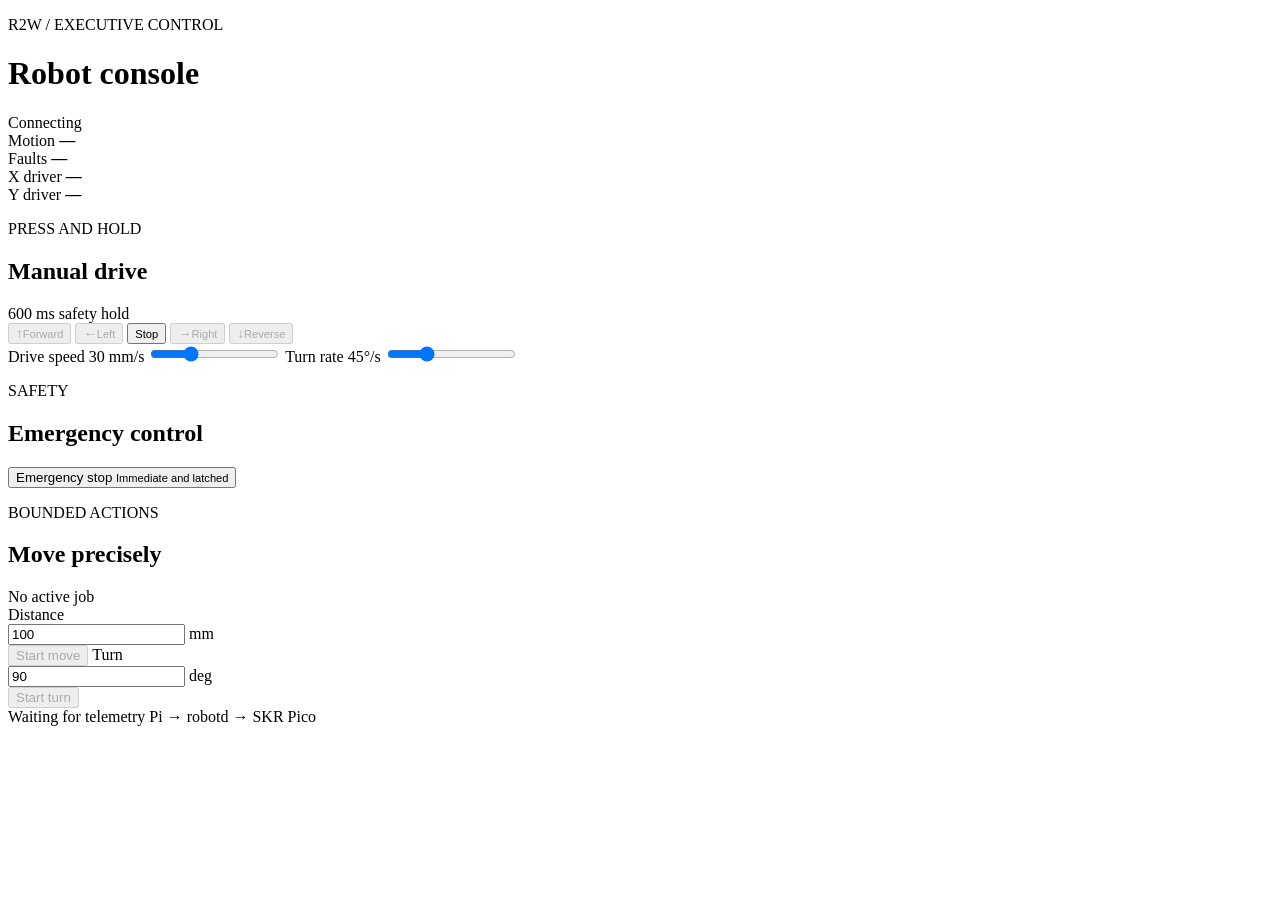
==== pi/web/index.html @ c0907bd0 "feat: add mobile web control interface" ====
<!doctype html>
<html lang="en">
  <head>
    <meta charset="utf-8">
    <meta name="viewport" content="width=device-width, initial-scale=1">
    <meta name="theme-color" content="#111715">
    <title>R2W Robot Control</title>
    <link rel="stylesheet" href="/styles.css">
  </head>
  <body>
    <header class="topbar">
      <div>
        <p class="eyebrow">R2W / EXECUTIVE CONTROL</p>
        <h1>Robot console</h1>
      </div>
      <div class="connection" id="connection">
        <span class="connection-dot"></span>
        <span id="connection-label">Connecting</span>
      </div>
    </header>

    <main>
      <section class="telemetry" aria-label="Robot telemetry">
        <article class="metric metric-primary">
          <span>Motion</span>
          <strong id="mode">—</strong>
        </article>
        <article class="metric">
          <span>Faults</span>
          <strong id="faults">—</strong>
        </article>
        <article class="metric">
          <span>X driver</span>
          <strong id="x-driver">—</strong>
        </article>
        <article class="metric">
          <span>Y driver</span>
          <strong id="y-driver">—</strong>
        </article>
      </section>

      <div class="layout">
        <section class="panel drive-panel">
          <div class="panel-heading">
            <div>
              <p class="eyebrow">PRESS AND HOLD</p>
              <h2>Manual drive</h2>
            </div>
            <span class="lease-label">600 ms safety hold</span>
          </div>

          <div class="dpad" aria-label="Directional controls">
            <button class="drive-button forward" data-drive="forward" disabled
                    aria-label="Drive forwards">
              <span class="arrow">↑</span><small>Forward</small>
            </button>
            <button class="drive-button left" data-drive="left" disabled
                    aria-label="Turn left">
              <span class="arrow">←</span><small>Left</small>
            </button>
            <button class="stop-button" id="stop" aria-label="Stop">
              <span class="stop-square"></span><small>Stop</small>
            </button>
            <button class="drive-button right" data-drive="right" disabled
                    aria-label="Turn right">
              <span class="arrow">→</span><small>Right</small>
            </button>
            <button class="drive-button reverse" data-drive="reverse" disabled
                    aria-label="Drive backwards">
              <span class="arrow">↓</span><small>Reverse</small>
            </button>
          </div>

          <div class="sliders">
            <label>
              <span>Drive speed <output id="speed-output">30 mm/s</output></span>
              <input id="speed" type="range" min="10" max="80" value="30"
                     step="5">
            </label>
            <label>
              <span>Turn rate <output id="turn-output">45°/s</output></span>
              <input id="turn-rate" type="range" min="15" max="120" value="45"
                     step="5">
            </label>
          </div>
        </section>

        <div class="side-stack">
          <section class="panel safety-panel">
            <div class="panel-heading">
              <div>
                <p class="eyebrow">SAFETY</p>
                <h2>Emergency control</h2>
              </div>
            </div>
            <button class="estop-button" id="estop">
              <span>Emergency stop</span>
              <small>Immediate and latched</small>
            </button>
            <button class="clear-button" id="clear-estop" hidden>
              Clear emergency stop
            </button>
          </section>

          <section class="panel finite-panel">
            <div class="panel-heading">
              <div>
                <p class="eyebrow">BOUNDED ACTIONS</p>
                <h2>Move precisely</h2>
              </div>
              <span class="job-label" id="job-label">No active job</span>
            </div>
            <div class="finite-grid">
              <label>
                <span>Distance</span>
                <div class="input-unit">
                  <input id="distance" type="number" value="100" step="10">
                  <span>mm</span>
                </div>
                <button class="action-button" id="move" disabled>Start move</button>
              </label>
              <label>
                <span>Turn</span>
                <div class="input-unit">
                  <input id="angle" type="number" value="90" step="15">
                  <span>deg</span>
                </div>
                <button class="action-button" id="turn" disabled>Start turn</button>
              </label>
            </div>
          </section>
        </div>
      </div>

      <footer>
        <span id="last-update">Waiting for telemetry</span>
        <span>Pi → robotd → SKR Pico</span>
      </footer>
    </main>

    <div class="toast" id="toast" role="status" aria-live="polite"></div>
    <script src="/app.js"></script>
  </body>
</html>
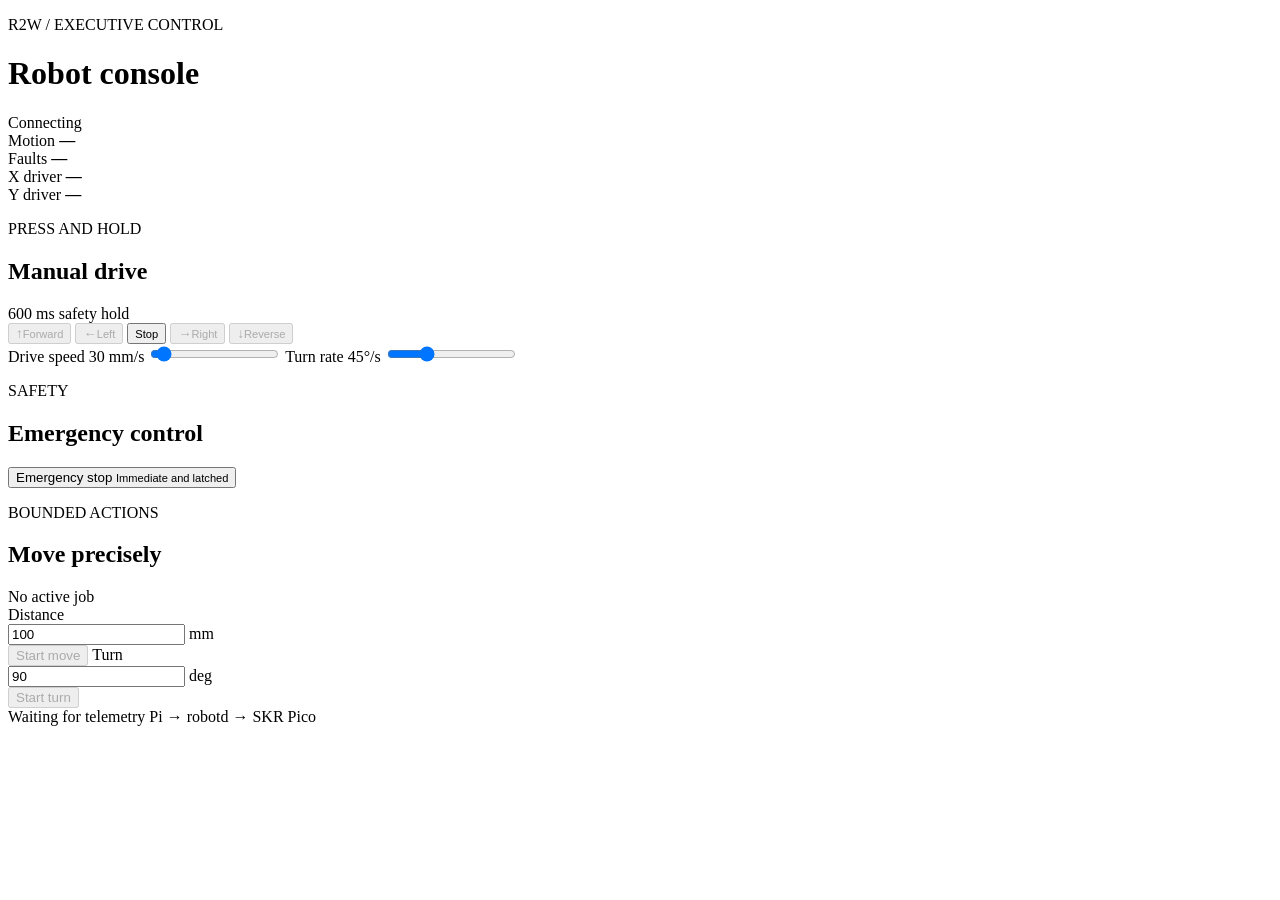
==== commit eca1d6ba: "Increased speed and rates x 5" ====
--- a/pi/web/index.html
+++ b/pi/web/index.html
@@ -74,7 +74,7 @@
           <div class="sliders">
             <label>
               <span>Drive speed <output id="speed-output">30 mm/s</output></span>
-              <input id="speed" type="range" min="10" max="80" value="30"
+              <input id="speed" type="range" min="10" max="400" value="30"
                      step="5">
             </label>
             <label>
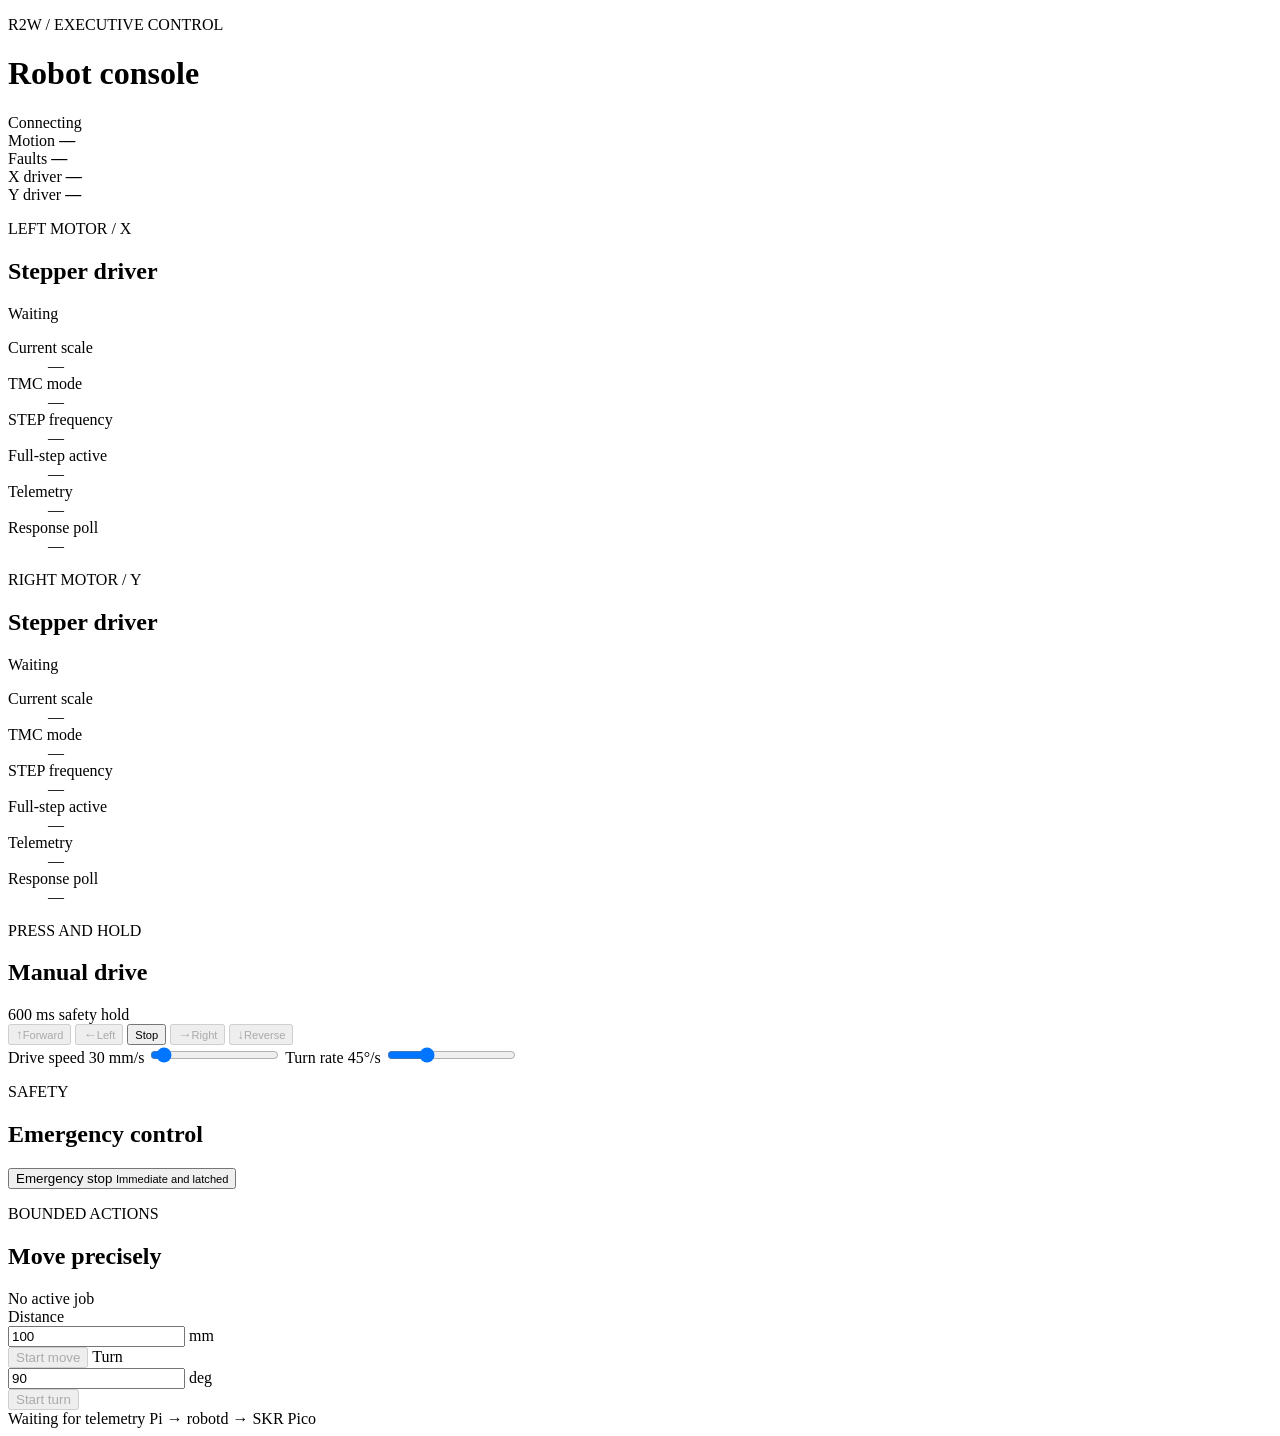
==== commit 92d9fe62: "feat: show TMC diagnostics in web console" ====
--- a/pi/web/index.html
+++ b/pi/web/index.html
@@ -36,6 +36,44 @@
         <article class="metric">
           <span>Y driver</span>
           <strong id="y-driver">—</strong>
+        </article>
+      </section>
+
+      <section class="driver-grid" aria-label="Stepper driver diagnostics">
+        <article class="driver-card" id="x-driver-card">
+          <div class="driver-heading">
+            <div>
+              <p class="eyebrow">LEFT MOTOR / X</p>
+              <h2>Stepper driver</h2>
+            </div>
+            <span class="driver-health" id="x-driver-health">Waiting</span>
+          </div>
+          <dl class="driver-details">
+            <div><dt>Current scale</dt><dd id="x-current-scale">—</dd></div>
+            <div><dt>TMC mode</dt><dd id="x-tmc-mode">—</dd></div>
+            <div><dt>STEP frequency</dt><dd id="x-step-frequency">—</dd></div>
+            <div><dt>Full-step active</dt><dd id="x-fullstep">—</dd></div>
+            <div><dt>Telemetry</dt><dd id="x-telemetry">—</dd></div>
+            <div><dt>Response poll</dt><dd id="x-poll-time">—</dd></div>
+          </dl>
+        </article>
+
+        <article class="driver-card" id="y-driver-card">
+          <div class="driver-heading">
+            <div>
+              <p class="eyebrow">RIGHT MOTOR / Y</p>
+              <h2>Stepper driver</h2>
+            </div>
+            <span class="driver-health" id="y-driver-health">Waiting</span>
+          </div>
+          <dl class="driver-details">
+            <div><dt>Current scale</dt><dd id="y-current-scale">—</dd></div>
+            <div><dt>TMC mode</dt><dd id="y-tmc-mode">—</dd></div>
+            <div><dt>STEP frequency</dt><dd id="y-step-frequency">—</dd></div>
+            <div><dt>Full-step active</dt><dd id="y-fullstep">—</dd></div>
+            <div><dt>Telemetry</dt><dd id="y-telemetry">—</dd></div>
+            <div><dt>Response poll</dt><dd id="y-poll-time">—</dd></div>
+          </dl>
         </article>
       </section>
 
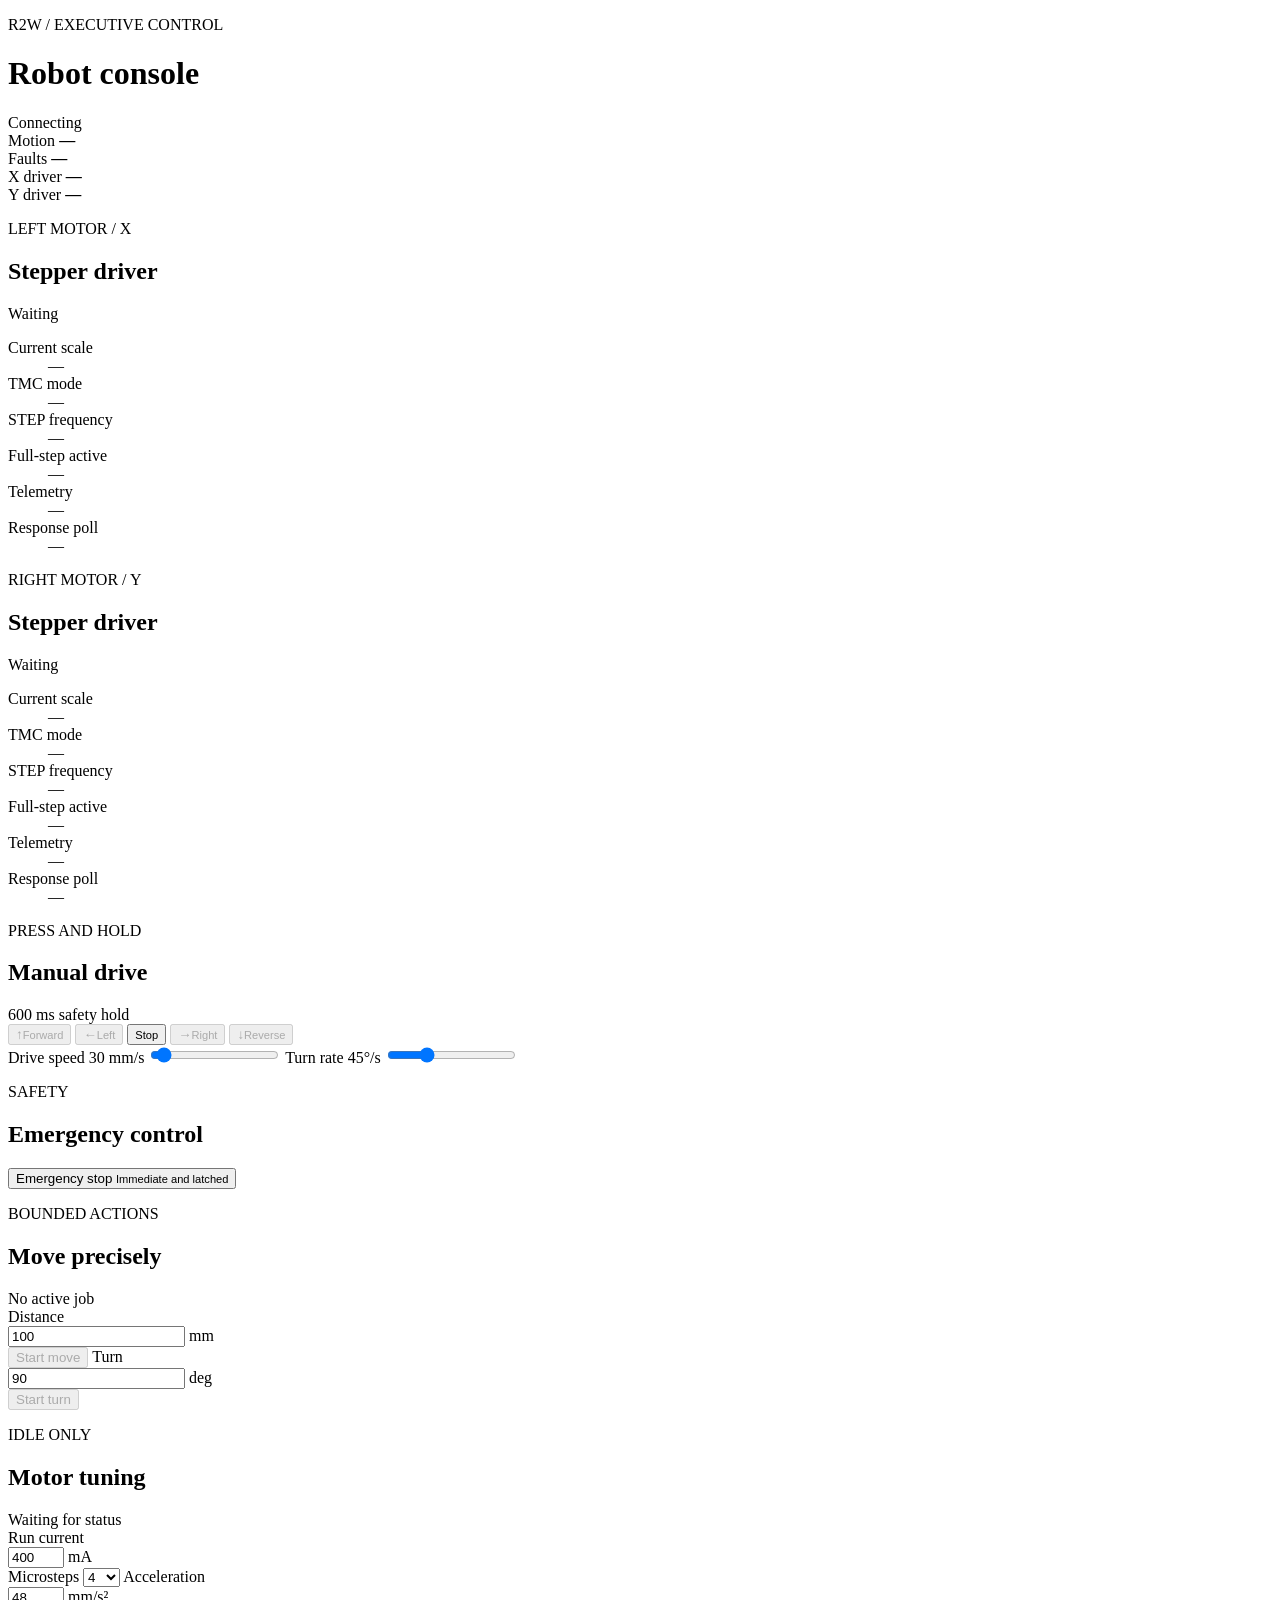
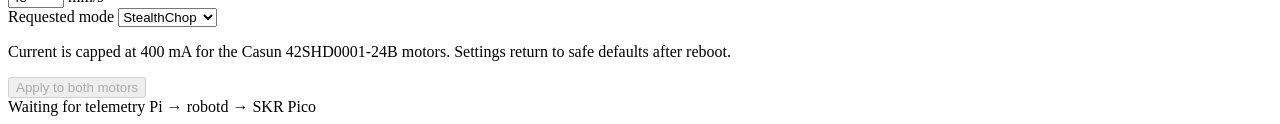
==== commit 9c7dec4a: "feat: add idle-only motor tuning panel" ====
--- a/pi/web/index.html
+++ b/pi/web/index.html
@@ -167,6 +167,55 @@
               </label>
             </div>
           </section>
+
+          <section class="panel settings-panel">
+            <div class="panel-heading">
+              <div>
+                <p class="eyebrow">IDLE ONLY</p>
+                <h2>Motor tuning</h2>
+              </div>
+              <span class="settings-state" id="settings-state">Waiting for status</span>
+            </div>
+            <div class="settings-grid">
+              <label>
+                <span>Run current</span>
+                <div class="input-unit">
+                  <input id="run-current" type="number" min="100" max="400"
+                         step="25" value="400">
+                  <span>mA</span>
+                </div>
+              </label>
+              <label>
+                <span>Microsteps</span>
+                <select id="microsteps">
+                  <option>1</option><option>2</option><option selected>4</option>
+                  <option>8</option><option>16</option><option>32</option>
+                  <option>64</option>
+                </select>
+              </label>
+              <label>
+                <span>Acceleration</span>
+                <div class="input-unit">
+                  <input id="acceleration" type="number" min="10" max="500"
+                         step="10" value="48">
+                  <span>mm/s²</span>
+                </div>
+              </label>
+              <label>
+                <span>Requested mode</span>
+                <select id="requested-mode">
+                  <option value="STEALTHCHOP">StealthChop</option>
+                  <option value="SPREADCYCLE">SpreadCycle</option>
+                </select>
+              </label>
+            </div>
+            <p class="settings-note">
+              Current is capped at 400 mA for the Casun 42SHD0001-24B motors.
+              Settings return to safe defaults after reboot.
+            </p>
+            <button class="action-button settings-apply" id="apply-settings"
+                    disabled>Apply to both motors</button>
+          </section>
         </div>
       </div>
 
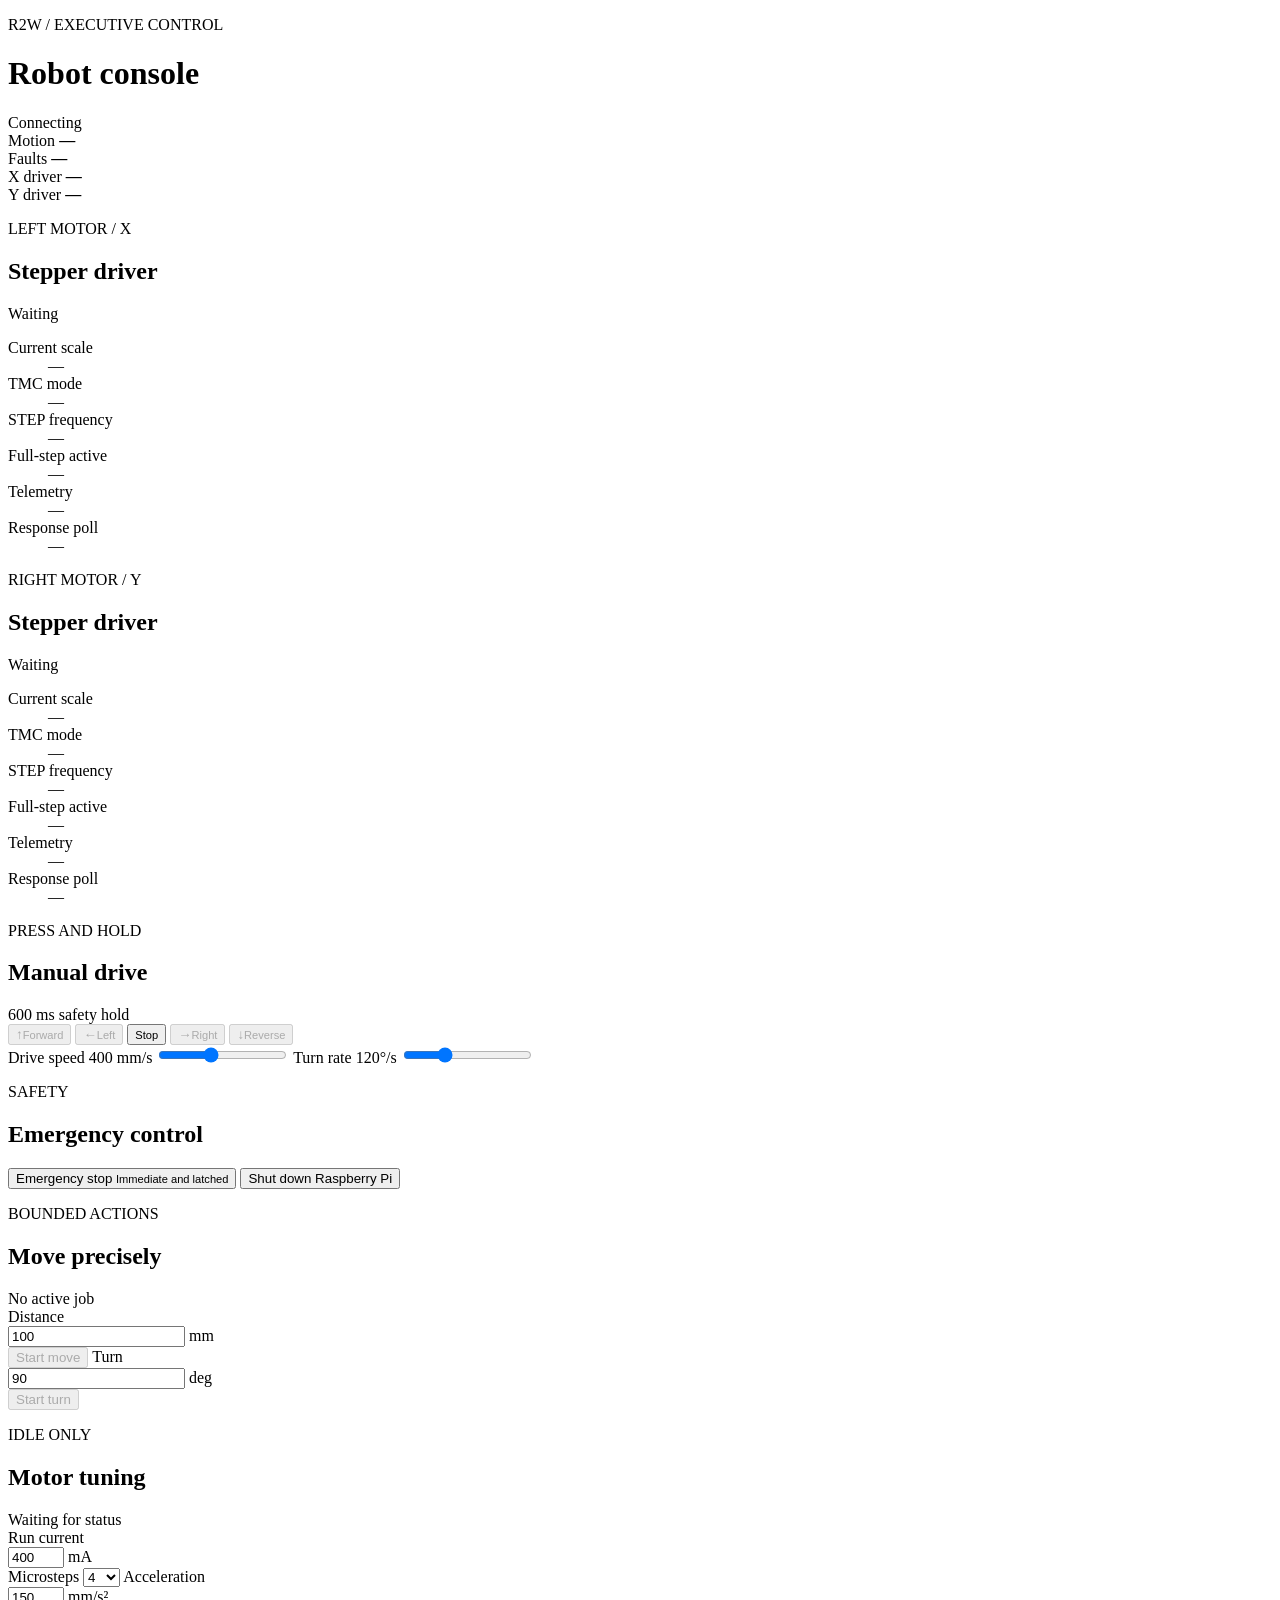
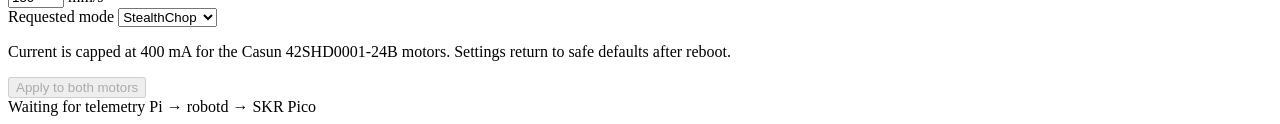
==== commit cf7ec8c1: "feat: add safe shutdown and responsive drive defaults" ====
--- a/pi/web/index.html
+++ b/pi/web/index.html
@@ -111,13 +111,13 @@
 
           <div class="sliders">
             <label>
-              <span>Drive speed <output id="speed-output">30 mm/s</output></span>
-              <input id="speed" type="range" min="10" max="400" value="30"
+              <span>Drive speed <output id="speed-output">400 mm/s</output></span>
+              <input id="speed" type="range" min="10" max="1000" value="400"
                      step="5">
             </label>
             <label>
-              <span>Turn rate <output id="turn-output">45°/s</output></span>
-              <input id="turn-rate" type="range" min="15" max="120" value="45"
+              <span>Turn rate <output id="turn-output">120°/s</output></span>
+              <input id="turn-rate" type="range" min="15" max="360" value="120"
                      step="5">
             </label>
           </div>
@@ -138,6 +138,9 @@
             <button class="clear-button" id="clear-estop" hidden>
               Clear emergency stop
             </button>
+            <button class="shutdown-button" id="shutdown">
+              Shut down Raspberry Pi
+            </button>
           </section>
 
           <section class="panel finite-panel">
@@ -197,7 +200,7 @@
                 <span>Acceleration</span>
                 <div class="input-unit">
                   <input id="acceleration" type="number" min="10" max="500"
-                         step="10" value="48">
+                         step="10" value="150">
                   <span>mm/s²</span>
                 </div>
               </label>
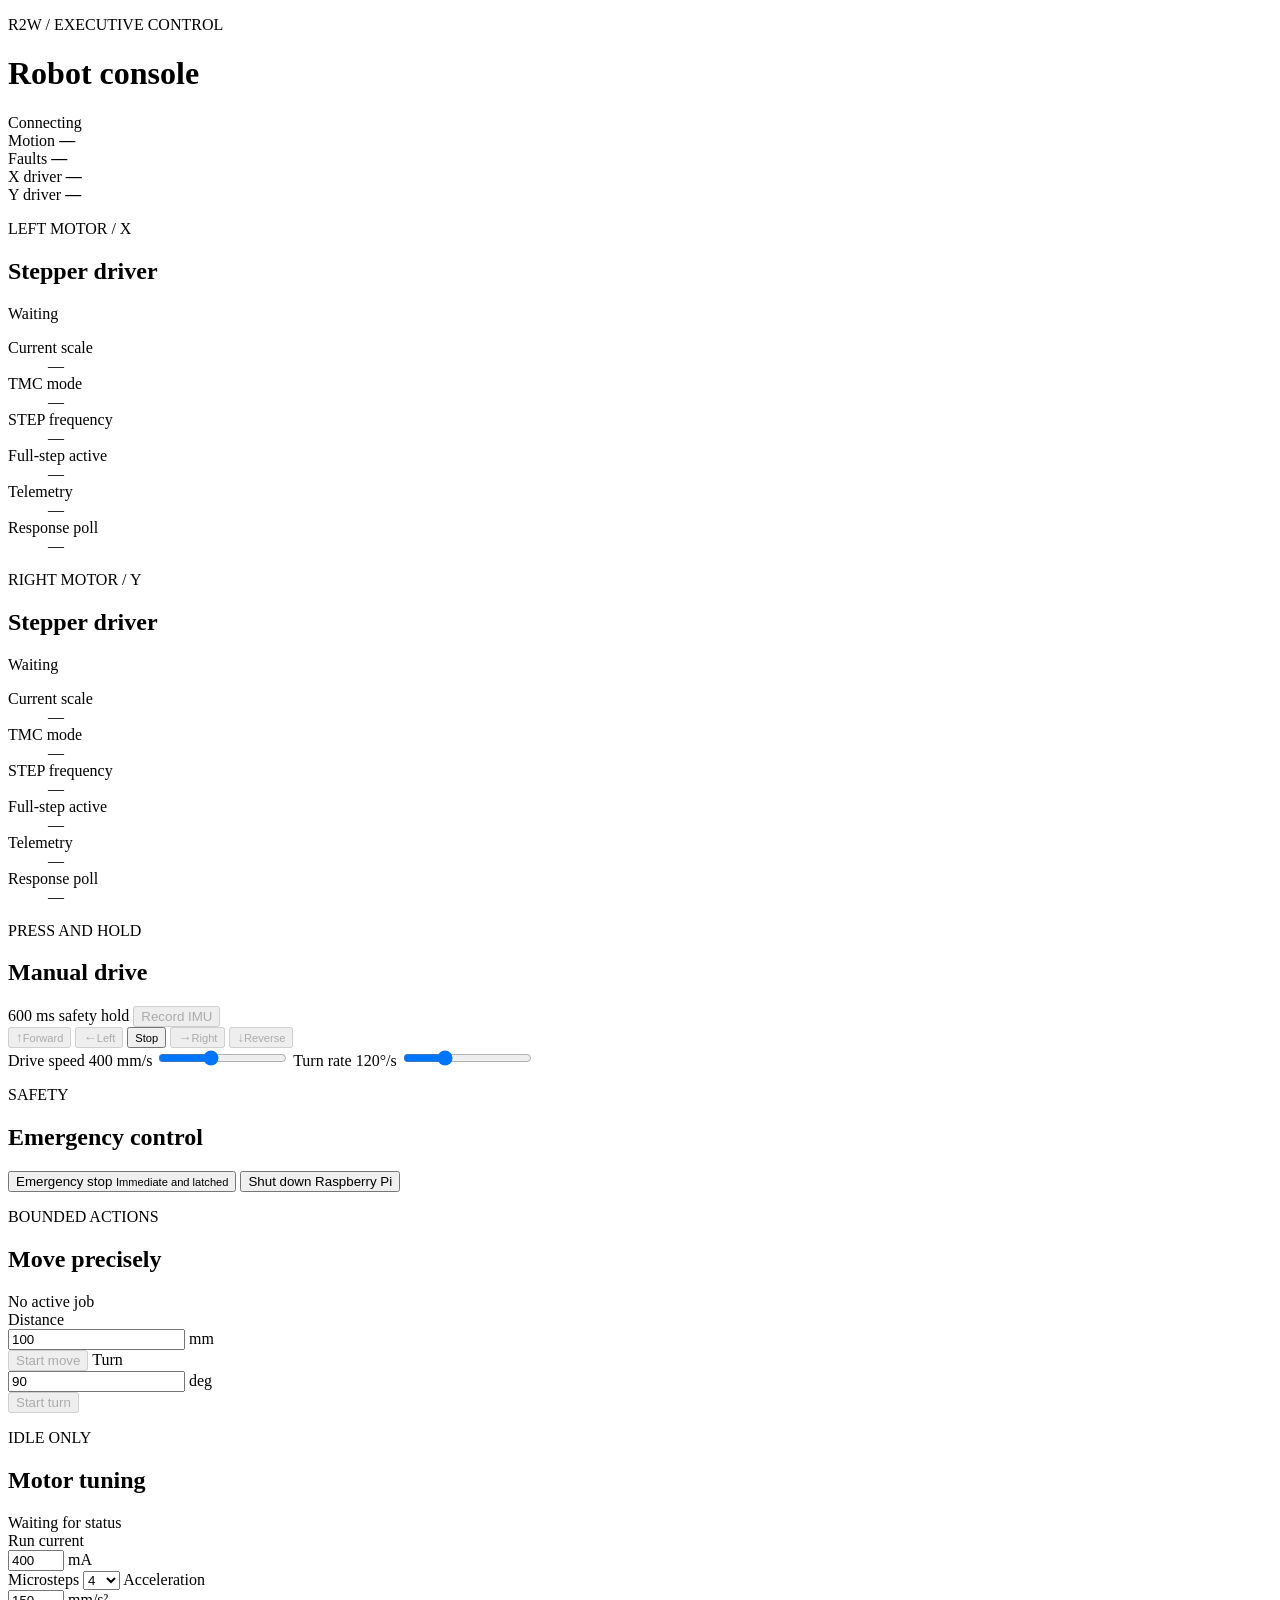
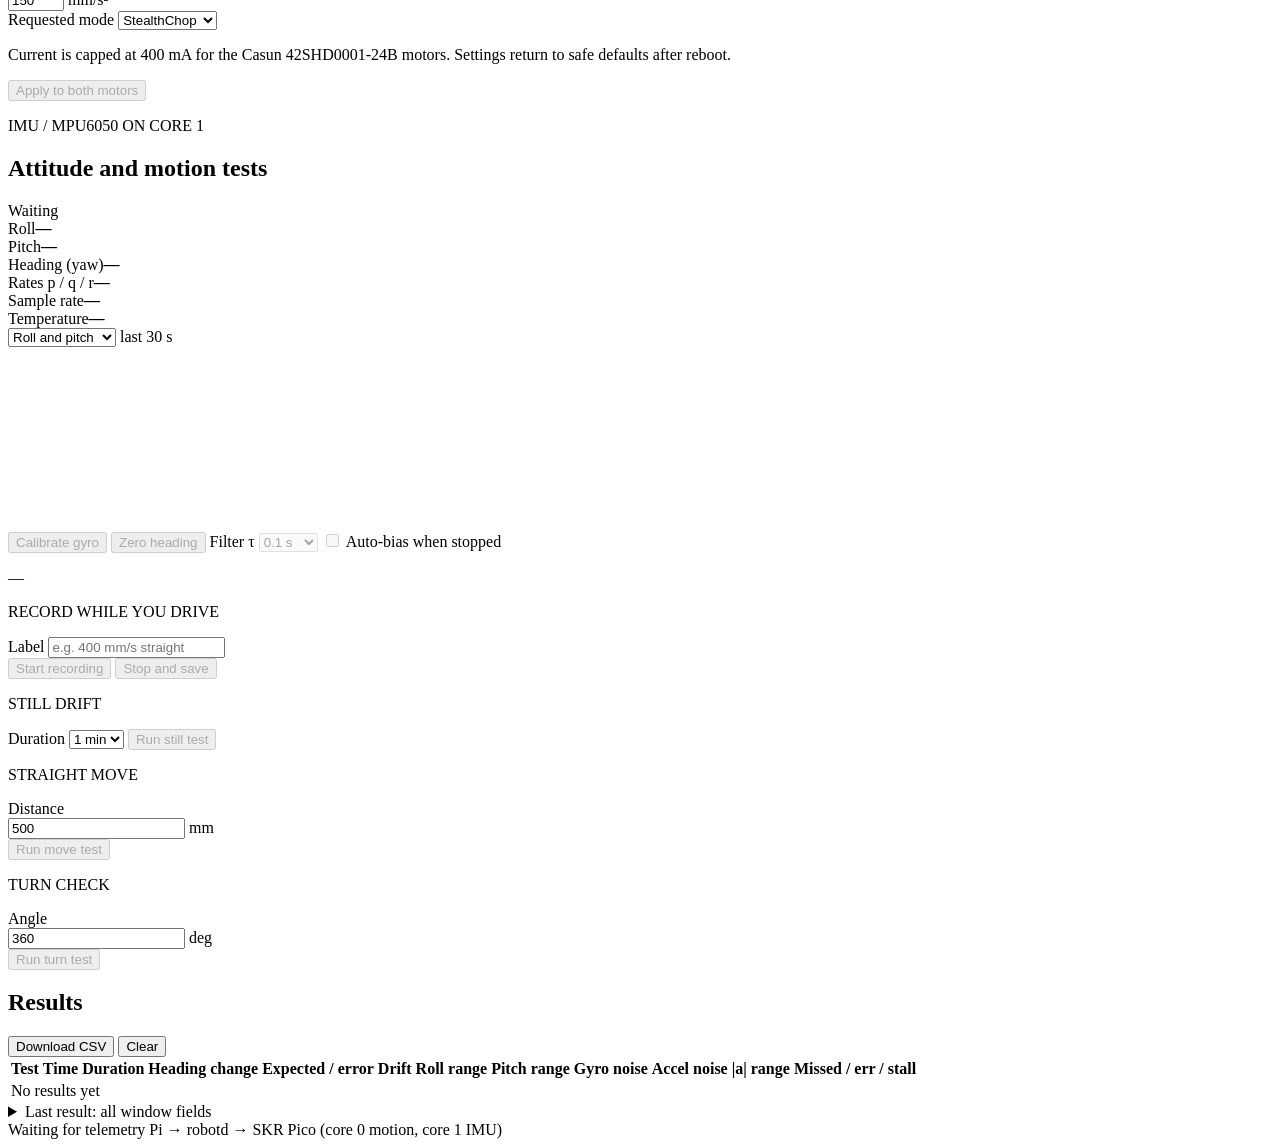
==== commit c93683fd: "Add IMU sections" ====
--- a/pi/web/index.html
+++ b/pi/web/index.html
@@ -84,7 +84,13 @@
               <p class="eyebrow">PRESS AND HOLD</p>
               <h2>Manual drive</h2>
             </div>
-            <span class="lease-label">600 ms safety hold</span>
+            <div class="drive-heading-side">
+              <span class="lease-label">600 ms safety hold</span>
+              <button class="imu-control drive-record" id="drive-record" disabled
+                      title="Record IMU statistics while you drive; the result appears in the IMU panel">
+                <span class="record-dot"></span><span id="drive-record-label">Record IMU</span>
+              </button>
+            </div>
           </div>
 
           <div class="dpad" aria-label="Directional controls">
@@ -222,9 +228,144 @@
         </div>
       </div>
 
+      <section class="panel imu-panel" id="imu-panel" aria-label="IMU">
+        <div class="panel-heading">
+          <div>
+            <p class="eyebrow">IMU / MPU6050 ON CORE 1</p>
+            <h2>Attitude and motion tests</h2>
+          </div>
+          <span class="imu-state" id="imu-state">Waiting</span>
+        </div>
+
+        <div class="imu-metrics">
+          <article class="metric"><span>Roll</span><strong id="imu-roll">—</strong></article>
+          <article class="metric"><span>Pitch</span><strong id="imu-pitch">—</strong></article>
+          <article class="metric"><span>Heading (yaw)</span><strong id="imu-yaw">—</strong></article>
+          <article class="metric"><span>Rates p / q / r</span><strong id="imu-rates">—</strong></article>
+          <article class="metric"><span>Sample rate</span><strong id="imu-rate">—</strong></article>
+          <article class="metric"><span>Temperature</span><strong id="imu-temp">—</strong></article>
+        </div>
+
+        <div class="imu-chart-wrap">
+          <div class="imu-chart-bar">
+            <select id="imu-chart-mode" aria-label="Chart data">
+              <option value="angles">Roll and pitch</option>
+              <option value="yaw">Heading (yaw)</option>
+              <option value="rates">Rates p / q / r</option>
+              <option value="accel">Acceleration</option>
+            </select>
+            <span class="imu-legend" id="imu-legend"></span>
+            <span class="imu-chart-note">last 30 s</span>
+          </div>
+          <canvas id="imu-chart" class="imu-chart" height="180"></canvas>
+        </div>
+
+        <div class="imu-controls">
+          <button class="action-button imu-control imu-button" id="imu-calibrate" disabled>Calibrate gyro</button>
+          <button class="action-button imu-control imu-button" id="imu-zero" disabled>Zero heading</button>
+          <label class="imu-inline">
+            <span>Filter τ</span>
+            <select id="imu-tau" disabled>
+              <option value="0.1">0.1 s</option>
+              <option value="0.25">0.25 s</option>
+              <option value="0.5">0.5 s</option>
+              <option value="1">1 s</option>
+              <option value="2">2 s</option>
+            </select>
+          </label>
+          <label class="imu-inline imu-check">
+            <input type="checkbox" id="imu-auto-bias" disabled>
+            <span>Auto-bias when stopped</span>
+          </label>
+        </div>
+        <p class="imu-health" id="imu-health">—</p>
+
+        <div class="imu-tests">
+          <div class="imu-test-card">
+            <p class="eyebrow">RECORD WHILE YOU DRIVE</p>
+            <label class="imu-field">
+              <span>Label</span>
+              <input id="record-label" type="text" maxlength="40" placeholder="e.g. 400 mm/s straight">
+            </label>
+            <div class="imu-test-buttons">
+              <button class="action-button imu-control imu-button" id="record-start" disabled>Start recording</button>
+              <button class="action-button imu-control imu-button" id="record-stop" disabled>Stop and save</button>
+            </div>
+          </div>
+          <div class="imu-test-card">
+            <p class="eyebrow">STILL DRIFT</p>
+            <label class="imu-field">
+              <span>Duration</span>
+              <select id="still-duration">
+                <option value="30">30 s</option>
+                <option value="60" selected>1 min</option>
+                <option value="300">5 min</option>
+              </select>
+            </label>
+            <button class="action-button imu-control imu-button imu-test-run" data-test="still" disabled>Run still test</button>
+          </div>
+          <div class="imu-test-card">
+            <p class="eyebrow">STRAIGHT MOVE</p>
+            <label class="imu-field">
+              <span>Distance</span>
+              <div class="input-unit">
+                <input id="test-distance" type="number" value="500" step="50">
+                <span>mm</span>
+              </div>
+            </label>
+            <button class="action-button imu-control imu-button imu-test-run" data-test="move" disabled>Run move test</button>
+          </div>
+          <div class="imu-test-card">
+            <p class="eyebrow">TURN CHECK</p>
+            <label class="imu-field">
+              <span>Angle</span>
+              <div class="input-unit">
+                <input id="test-angle" type="number" value="360" step="45">
+                <span>deg</span>
+              </div>
+            </label>
+            <button class="action-button imu-control imu-button imu-test-run" data-test="turn" disabled>Run turn test</button>
+          </div>
+        </div>
+
+        <div class="imu-progress" id="imu-progress" hidden>
+          <span id="imu-progress-text">Running…</span>
+          <button class="action-button imu-control imu-cancel" id="imu-cancel">Cancel</button>
+        </div>
+
+        <div class="imu-results">
+          <div class="imu-results-bar">
+            <h2>Results</h2>
+            <div>
+              <button class="action-button imu-control imu-small" id="results-csv">Download CSV</button>
+              <button class="action-button imu-control imu-small" id="results-clear">Clear</button>
+            </div>
+          </div>
+          <div class="imu-table-wrap">
+            <table class="imu-table">
+              <thead>
+                <tr>
+                  <th>Test</th><th>Time</th><th>Duration</th><th>Heading change</th>
+                  <th>Expected / error</th><th>Drift</th><th>Roll range</th>
+                  <th>Pitch range</th><th>Gyro noise</th><th>Accel noise</th>
+                  <th>|a| range</th><th>Missed / err / stall</th>
+                </tr>
+              </thead>
+              <tbody id="results-body">
+                <tr class="imu-empty"><td colspan="12">No results yet</td></tr>
+              </tbody>
+            </table>
+          </div>
+          <details class="imu-details">
+            <summary>Last result: all window fields</summary>
+            <pre id="results-raw">—</pre>
+          </details>
+        </div>
+      </section>
+
       <footer>
         <span id="last-update">Waiting for telemetry</span>
-        <span>Pi → robotd → SKR Pico</span>
+        <span>Pi → robotd → SKR Pico (core 0 motion, core 1 IMU)</span>
       </footer>
     </main>
 
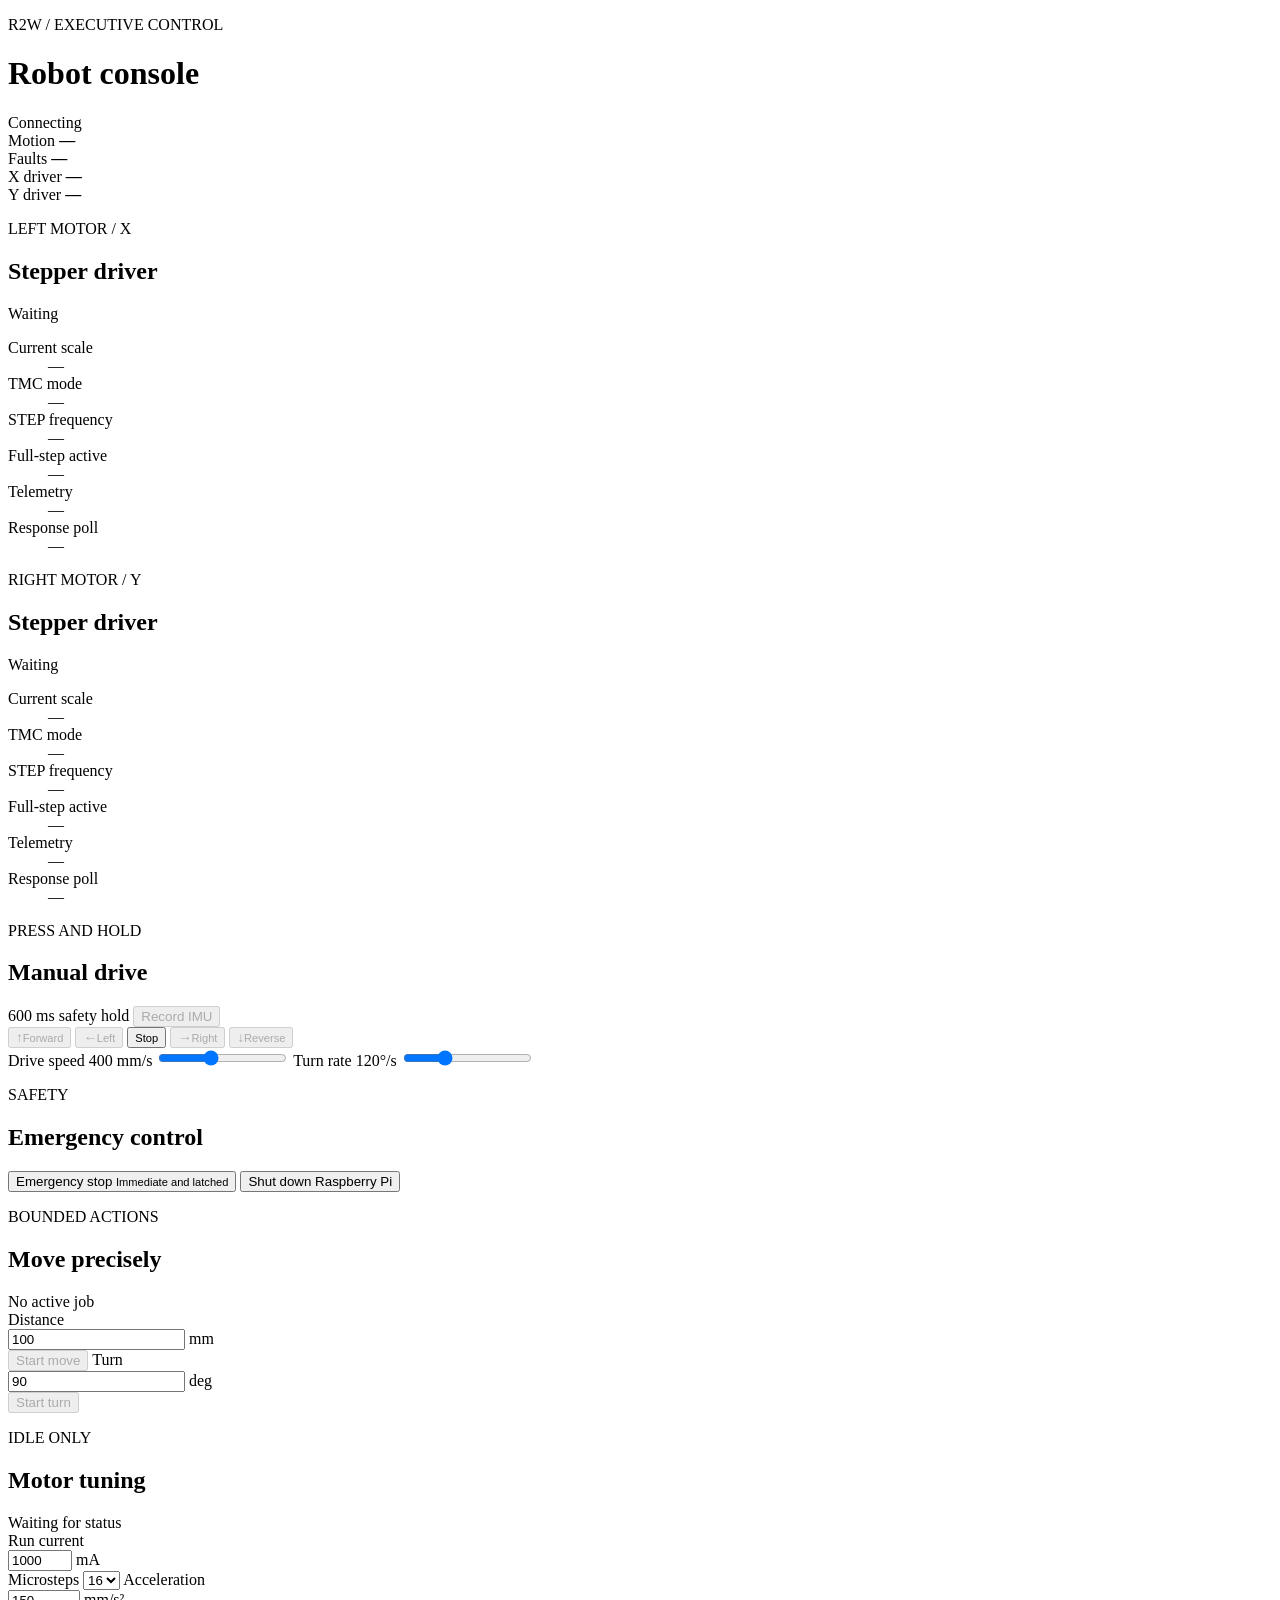
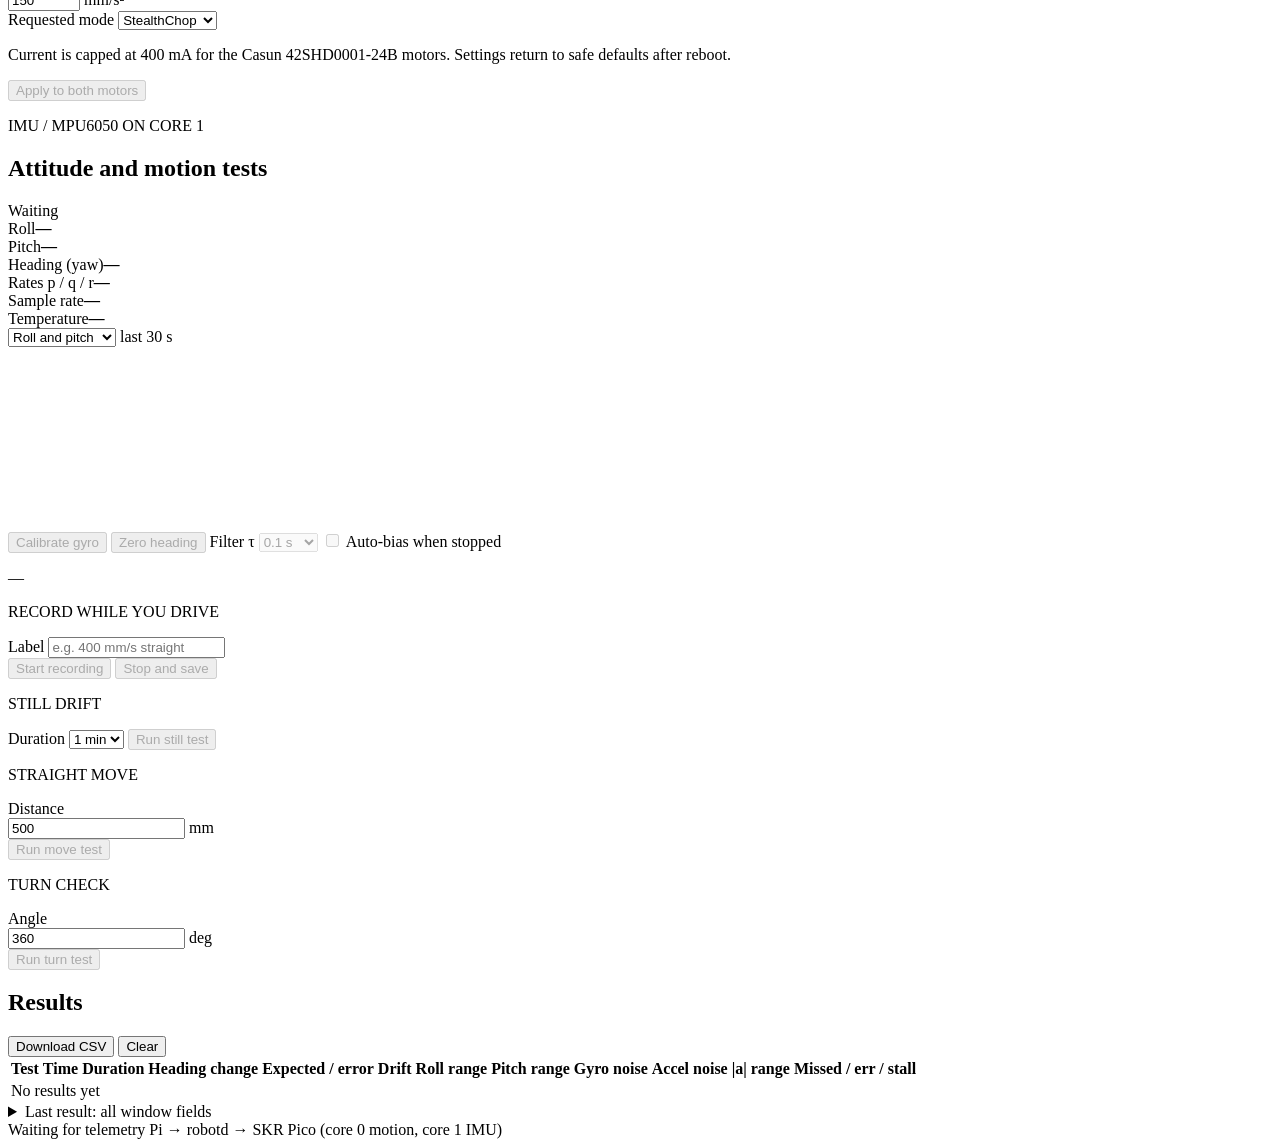
==== commit 8eba92e9: "Balance Bringup" ====
--- a/pi/web/index.html
+++ b/pi/web/index.html
@@ -189,23 +189,23 @@
               <label>
                 <span>Run current</span>
                 <div class="input-unit">
-                  <input id="run-current" type="number" min="100" max="400"
-                         step="25" value="400">
+                  <input id="run-current" type="number" min="100" max="1300"
+                         step="25" value="1000">
                   <span>mA</span>
                 </div>
               </label>
               <label>
                 <span>Microsteps</span>
                 <select id="microsteps">
-                  <option>1</option><option>2</option><option selected>4</option>
-                  <option>8</option><option>16</option><option>32</option>
+                  <option>1</option><option>2</option><option>4</option>
+                  <option>8</option><option selected>16</option><option>32</option>
                   <option>64</option>
                 </select>
               </label>
               <label>
                 <span>Acceleration</span>
                 <div class="input-unit">
-                  <input id="acceleration" type="number" min="10" max="500"
+                  <input id="acceleration" type="number" min="10" max="20000"
                          step="10" value="150">
                   <span>mm/s²</span>
                 </div>
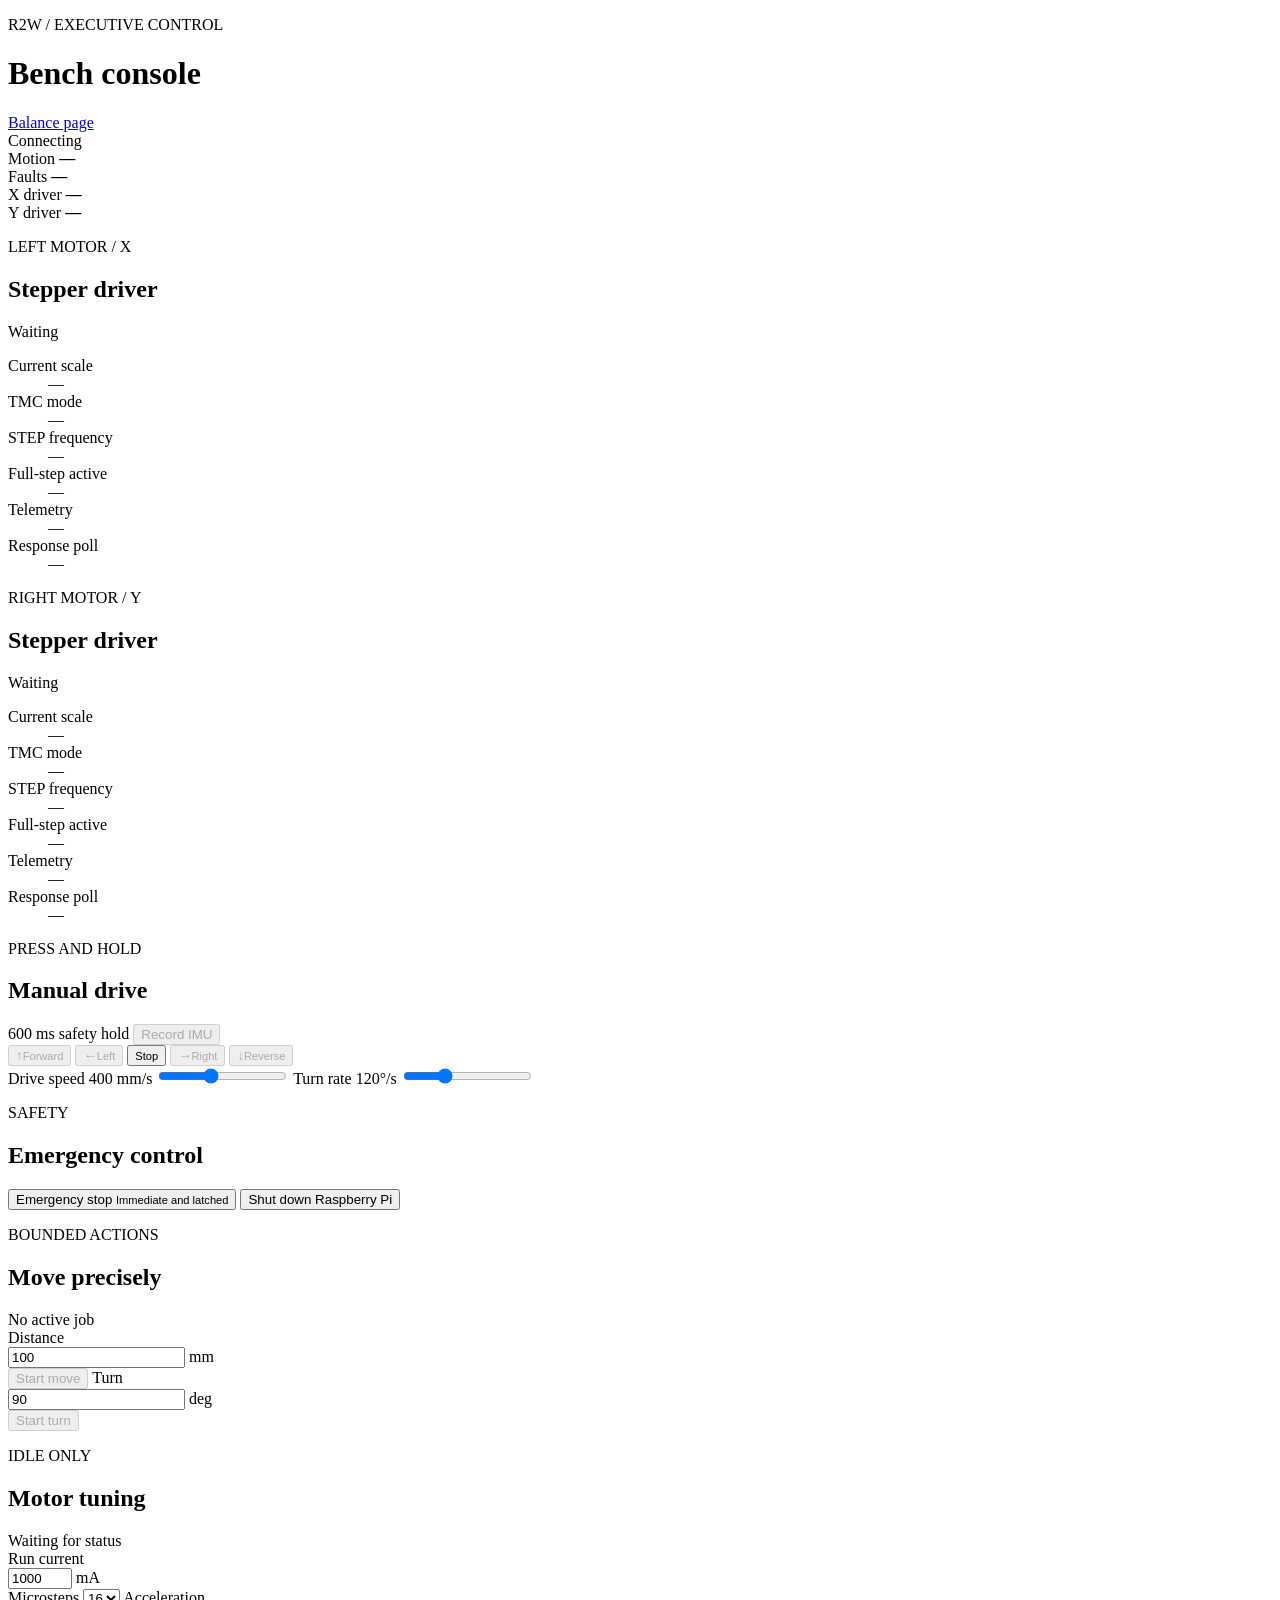
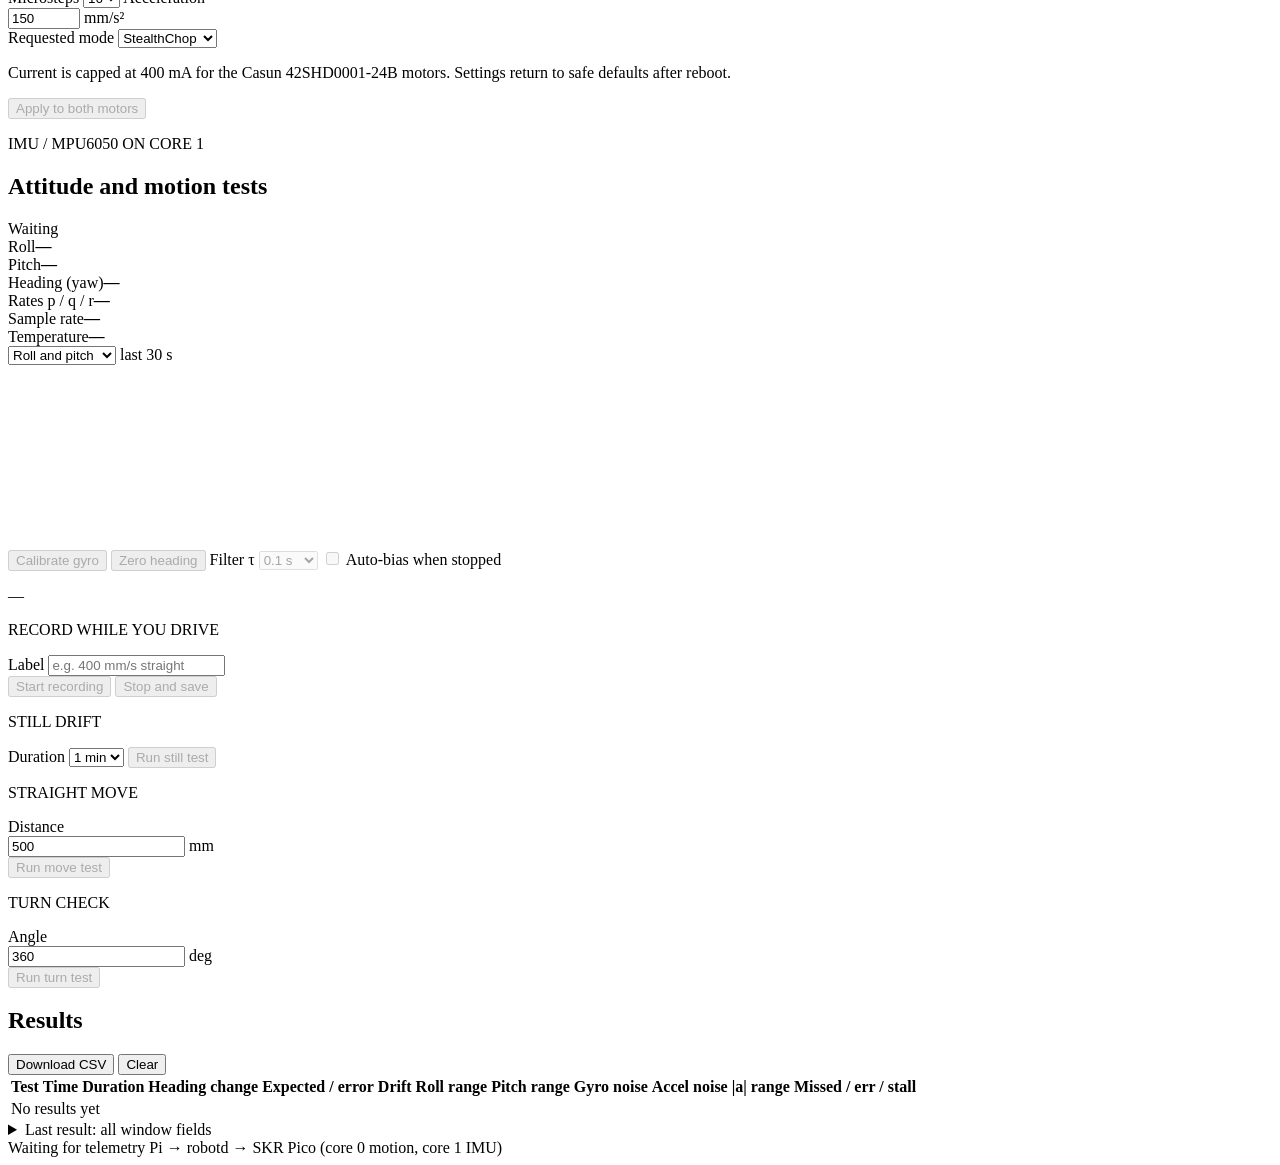
==== commit 0d63b066: "Web: new balance page at /, bench console at /bench; saved tuning - balance.html/js/css: live balanc" ====
--- a/pi/web/index.html
+++ b/pi/web/index.html
@@ -11,11 +11,14 @@
     <header class="topbar">
       <div>
         <p class="eyebrow">R2W / EXECUTIVE CONTROL</p>
-        <h1>Robot console</h1>
+        <h1>Bench console</h1>
       </div>
-      <div class="connection" id="connection">
-        <span class="connection-dot"></span>
-        <span id="connection-label">Connecting</span>
+      <div class="topbar-links">
+        <a class="nav-link" href="/">Balance page</a>
+        <div class="connection" id="connection">
+          <span class="connection-dot"></span>
+          <span id="connection-label">Connecting</span>
+        </div>
       </div>
     </header>
 
